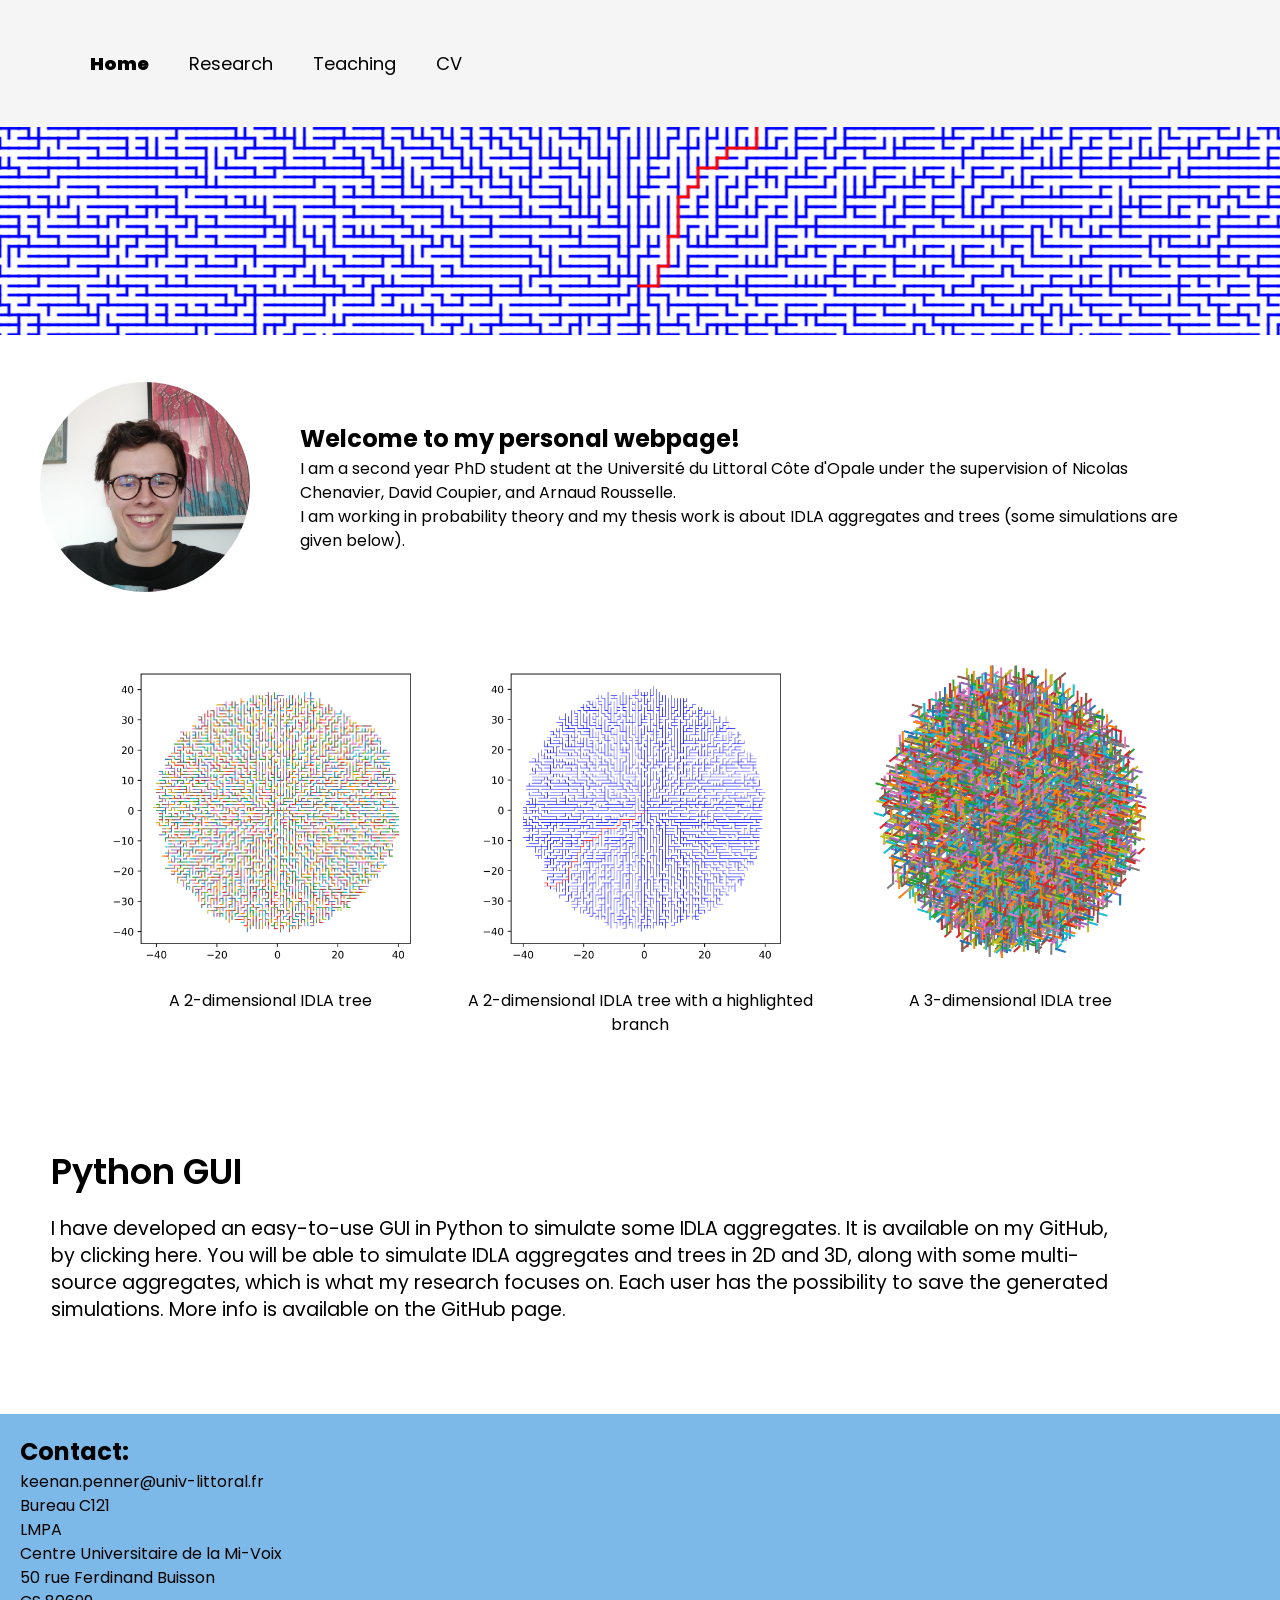
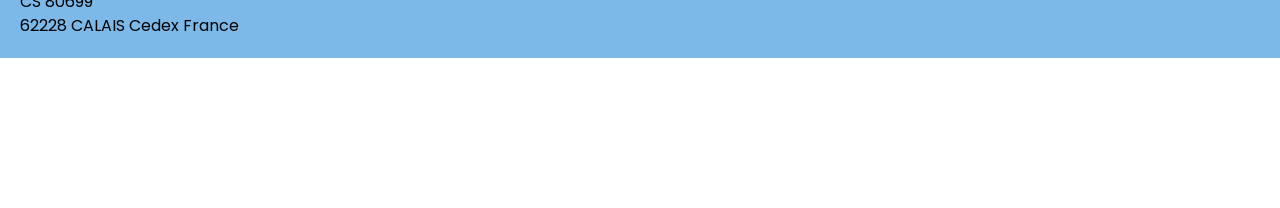
==== index.html @ bfee0ddf "changed file name" ====
<!DOCTYPE html>
<html lang="en">
<head>
    <meta charset="UTF-8">
    <meta name="viewport" content="width=device-width, initial-scale=1.0">
    <title>Keenan Penner Math</title>
    <link rel="stylesheet" href="css/style.css">
    <link rel="preconnect" href="https://fonts.googleapis.com">
    <link rel="preconnect" href="https://fonts.gstatic.com" crossorigin>
    <link href="https://fonts.googleapis.com/css2?family=Poppins:wght@100;300;400;600;700&display=swap"
        rel="stylesheet">
    <link rel="stylesheet" href="https://cdnjs.cloudflare.com/ajax/libs/font-awesome/6.6.0/css/all.min.css"
        integrity="sha512-Kc323vGBEqzTmouAECnVceyQqyqdsSiqLQISBL29aUW4U/M7pSPA/gEUZQqv1cwx4OnYxTxve5UMg5GT6L4JJg=="
        crossorigin="anonymous" referrerpolicy="no-referrer" />
    <link rel="shortcut icon" href="data/tree2-Copy.png">
</head>


<body id="home">

<!-- NAVIGATION BAR -->

<nav class="navbar">
	<div class="container">
		<div class="main-menu">
			<ul>
				<li>
					<a class="active" href="pagePerso.html">Home</a>
				</li>
				<li>
					<a href="recherche.html">Research</a>
				</li>
				<li>
					<a href="enseignement.html">Teaching</a>
				</li>
				<li>
					<a  href="data/CV.pdf" title="CV" target="_blank">CV</a>
				</li>
			</ul>
		</div>
	</div>
</nav>


<!-- HEADER -->

<header>	
<img id="banner" src="data/banner1.png" />
</header>


<!-- MAIN -->

<main>

<section id="intro" class="intro-section">
	<div class="intro-container">
		<div class="intro-image">
			<img id="profile" src="data/me.jpg" alt="Profile photo" />
		</div>
		<div class="intro-text">
			<h2>Welcome to my personal webpage!</h2>
			<p>
				I am a second year PhD student at the Université du Littoral Côte d'Opale under the supervision of
				<a href="https://www-lmpa.univ-littoral.fr/~chenavier/" target="_blank">Nicolas Chenavier</a>,
				<a href="https://sites.google.com/view/pageprodedavidcoupier/" target="_blank">David Coupier</a>, and
				<a href="https://arousselle.perso.math.cnrs.fr/" target="_blank">Arnaud Rousselle</a>.
			</p>
			<p>
				I am working in probability theory and my thesis work is about IDLA aggregates and trees (some
				simulations are given below).
			</p>
		</div>
	</div>
</section> 

<div class="row">
	<div class="imgContainer">
		<img src="data/IDLAtree.png"/ height="350" width="350" />
		<p class="caption" >A 2-dimensional IDLA tree </p>
	</div>
	<div class="imgContainer">
		<img src="data/branchtest.png"/ height="350" width="350" />
		<p class="caption">A 2-dimensional IDLA tree with a highlighted branch</p>
	</div>
	<div class="imgContainer">
		<img src="data/IDLAtree3D.png"/ height="350" width="350" />
		<p class="caption">A 3-dimensional IDLA tree</p>
	</div>
</div>

<div class="hero">
	<div class="container">
		<div class="hero-content">
			<h1 class="hero-heading text-xl">
				Python GUI
			</h1>
			<p class="hero-text text-md">
				I have developed an easy-to-use GUI in Python to simulate some IDLA aggregates. It is available on my GitHub, by clicking 
				<a href="https://github.com/Keenan-Penner/IDLA-Scripts" target="_blank">here</a>. You will be able to simulate IDLA aggregates and trees in 2D and 3D, along 
				with some multi-source aggregates, which is what my research focuses on. Each user has the possibility to save the generated 
				simulations. More info is available on the GitHub page. 
			<p>
		</div>
	</div>
</div>

<section class="contact">
	<div clas= 'contact-wrapper'>
		<h2>Contact:</h2>
		<p>
		keenan.penner@univ-littoral.fr
		</p>
		<p>Bureau C121<br>
		LMPA<br>
		Centre Universitaire de la Mi-Voix<br>
		50 rue Ferdinand Buisson<br>
		CS 80699<br>
		62228 CALAIS Cedex France<br>
		</p>
	</div>
</section>
</main>

<script type="text/javascript" src="sticky.js"></script>

</body>
</html>
---- css/style.css ----
*{
padding: 0;
box-sizing: border-box;
margin: 0;
}

:root {
  --primary-color: #ffa500;
  --dark-color: #333;
  --light-color: #f4f4f6;
}

.container {
  display: flex;
  flex-wrap: wrap;
  align-items: flex-start;
  justify-content: center;
  gap: 20px;
  padding: 20px;
}

body {
  font-family: 'Poppins', sans-serif;
  font-size: 16px;
  line-height: 1.5;
  background: #fff;
  padding-bottom: 50px;
  padding-bottom: 150px;
}

a {
  text-decoration: none;
  color: black;
}

ul {
  list-style: none;
}

img {
  max-width: 100%;
  height: auto;
}

#profile{
padding: 10px 20px;
}

/* INTRO */

.intro-container {
  display: flex;
  flex-wrap: wrap;
  align-items: center;
  
  padding: 30px 20px;
  gap: 30px;
}

.intro-image {
  flex: 0 0 250px;
  display: flex;
  justify-content: center;
}

.intro-text {
  flex: 1 1 300px;
  max-width: 900px;
}

#profile {
  width: 100%;
  height: auto;
  max-width: 250px;
  border-radius: 50%;
}

/* CONTACT */ 

.contact {
  background-color: #7CB9E8;
  padding: 20px;
  justify-content: center;
  align-items: center;
}



/* Navbar */

.navbar {
  position: sticky;
  top: 0;
  background: whitesmoke;
  padding: 20px 50px;
  overflow: hidden;
  z-index: 100;
  /*ensures the navbar is on top of everything */
}

.navbar .container {
  display: flex;
  justify-content: space-between;
  align-items: center;
}

.navbar .main-menu ul {
  display: flex;
}

.navbar ul li a {
  padding: 10px 20px;
  display: block;
  font-weight: 400;
  transition: 0.5s;
  font-size: large;
}

.navbar ul li a:hover {
  color: #7CB9E8;
}

.navbar ul li a.active {
  font-weight: 900;
}

/* Hero */

.hero {
  margin-bottom: 50px;
}

.hero .container {
  display: flex;
  align-items: center;
  justify-content: center;
}

.hero .hero-content {
  width: 95%;
}

.hero .hero-text {
  width: 90%;
  margin-bottom: 20px;
}

/* Text classes */
.text-xxl {
  font-size: 3rem;
  line-height: 1.2;
  font-weight: 600;
  margin: 40px 0 20px;
}

.text-xl {
  font-size: 2.2rem;
  line-height: 1.4;
  font-weight: 600;
  margin: 40px 0 20px;
}

.text-l {
  font-size: 1.6rem;
  line-height: 1.4;
  font-weight: normal;
  margin: 30px 0 20px;
}

.text-md {
  font-size: 1.2rem;
  line-height: 1.4;
  font-weight: normal;
  margin: 20px 0 20px;
}

.text-sm {
  font-size: 0.9rem;
  line-height: 1.4;
  font-weight: normal;
  margin: 5px 0 10px;
}

.text-center {
  text-align: center;
}

/* GALLERY */

.row {
  display: flex;
  flex-wrap: wrap;
  justify-content: center;
  gap: 20px;
  max-width: 1100px;
  margin: 0 auto 50px;
}
.imgContainer {
  flex: 1 1 280px;
  /* flex-grow, shrink, basis */
  max-width: 350px;
  /* max image width */
  text-align: center;
}

.imgContainer img {
  width: 100%;
  /* make image fill container width */
  height: auto;
  border-radius: 10px;
}



@media (max-width: 768px) {
  .container {
    flex-direction: column;
    align-items: center;
  }
}


@media
(prefers-reduced-motion: no-preference) {
  html {
    scroll-behavior: smooth;
  }
}

.text{

	float: left;

}


#banner {
width: 100% ;
}



.caption{

	text-align:center;
}


.titre{

font-size: 130% ;

}

#publis{

font-size: 120%;

font-weight: bold;

}

#talks{

font-size: 120%;

font-weight: bold;

}
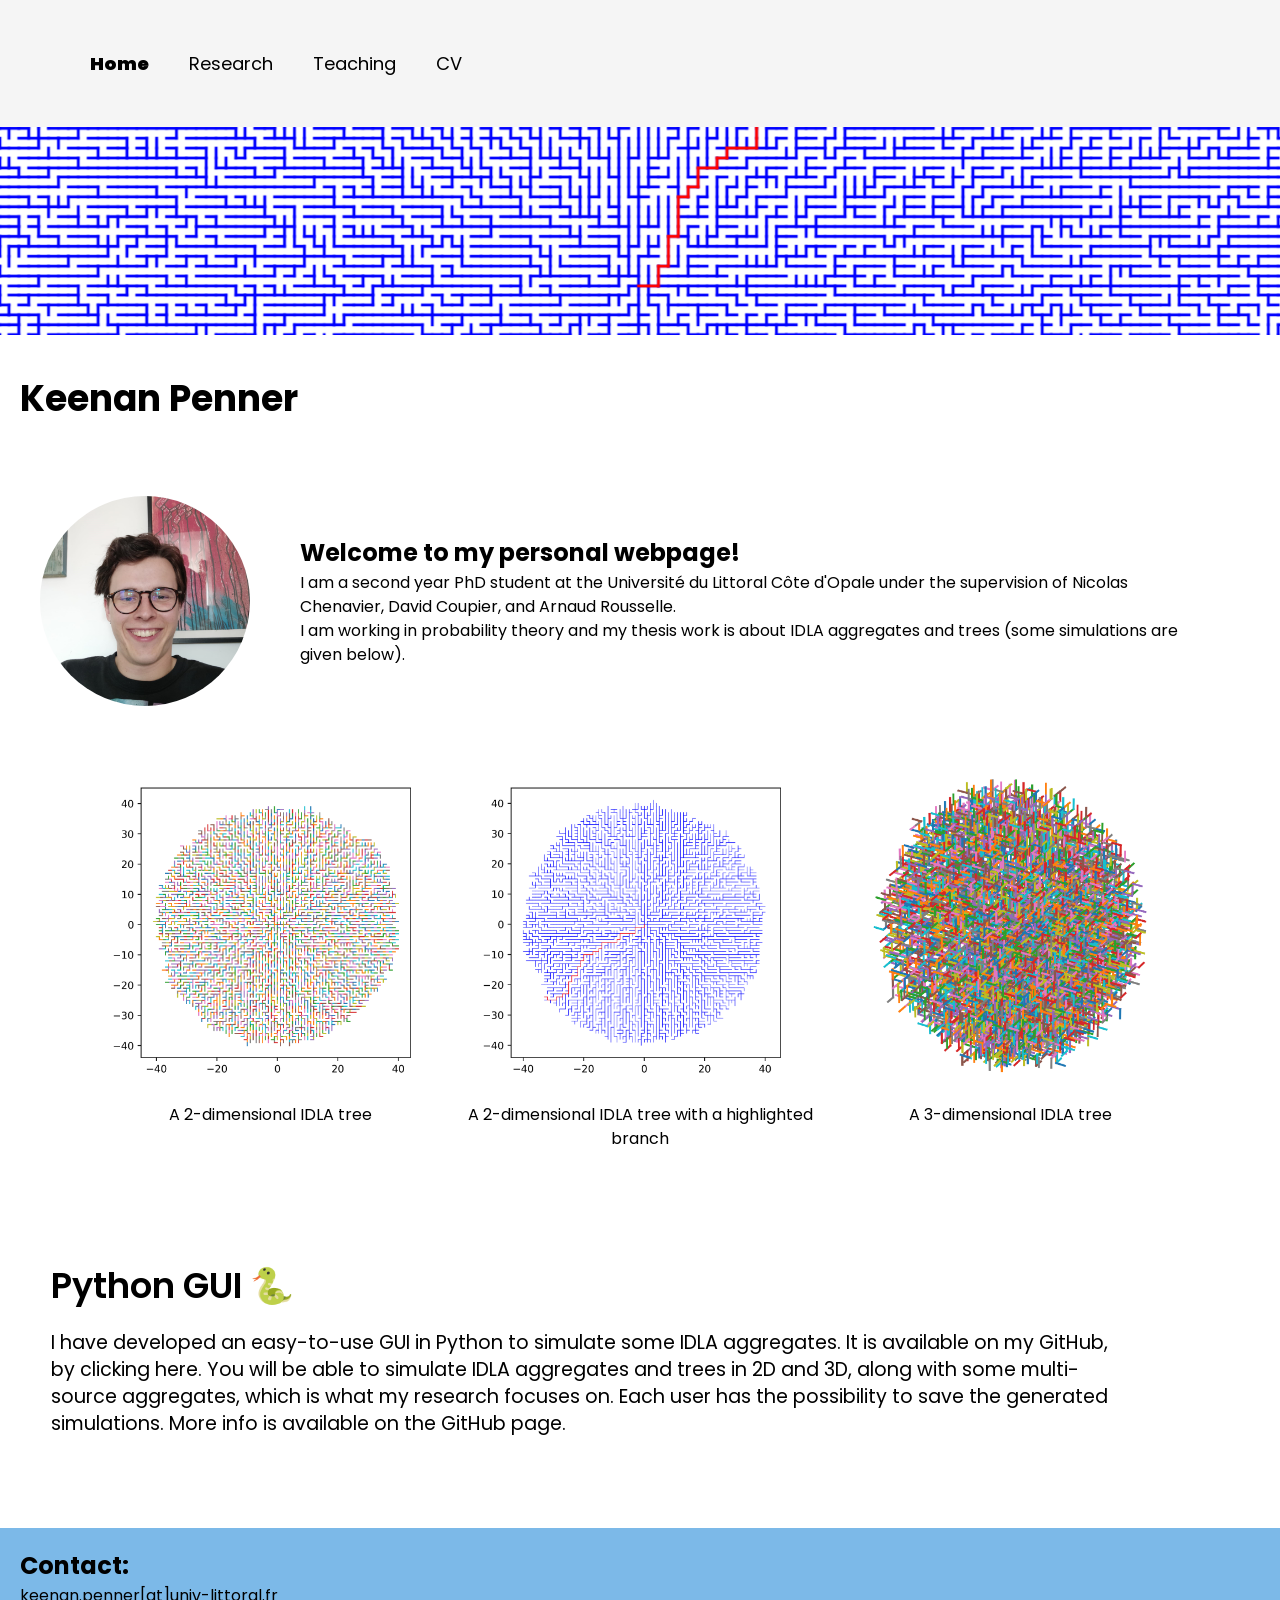
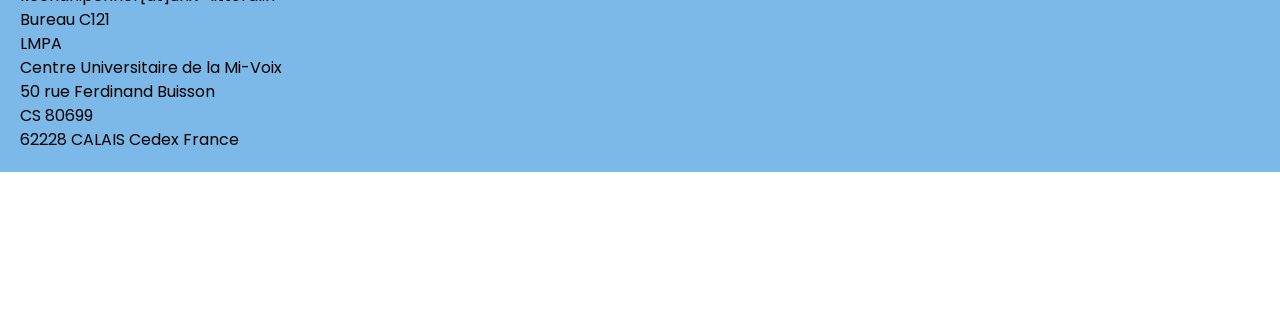
==== commit be7fda64: "added name & changed contact info" ====
--- a/index.html
+++ b/index.html
@@ -25,7 +25,7 @@
 		<div class="main-menu">
 			<ul>
 				<li>
-					<a class="active" href="pagePerso.html">Home</a>
+					<a class="active" href="index.html">Home</a>
 				</li>
 				<li>
 					<a href="recherche.html">Research</a>
@@ -54,6 +54,11 @@
 <main>
 
 <section id="intro" class="intro-section">
+	<div class="intro-name">
+		<h1>
+			Keenan Penner
+		</h1>
+	</div>
 	<div class="intro-container">
 		<div class="intro-image">
 			<img id="profile" src="data/me.jpg" alt="Profile photo" />
@@ -93,7 +98,7 @@
 	<div class="container">
 		<div class="hero-content">
 			<h1 class="hero-heading text-xl">
-				Python GUI
+				Python GUI &#128013;
 			</h1>
 			<p class="hero-text text-md">
 				I have developed an easy-to-use GUI in Python to simulate some IDLA aggregates. It is available on my GitHub, by clicking 
@@ -109,7 +114,7 @@
 	<div clas= 'contact-wrapper'>
 		<h2>Contact:</h2>
 		<p>
-		keenan.penner@univ-littoral.fr
+		keenan.penner[at]univ-littoral.fr
 		</p>
 		<p>Bureau C121<br>
 		LMPA<br>
--- a/css/style.css
+++ b/css/style.css
@@ -61,6 +61,13 @@
   flex: 0 0 250px;
   display: flex;
   justify-content: center;
+}
+
+.intro-name {
+  flex: 1 1 300px;
+  max-width: 500px;
+  font-size: x-large;
+  padding: 30px 20px;
 }
 
 .intro-text {
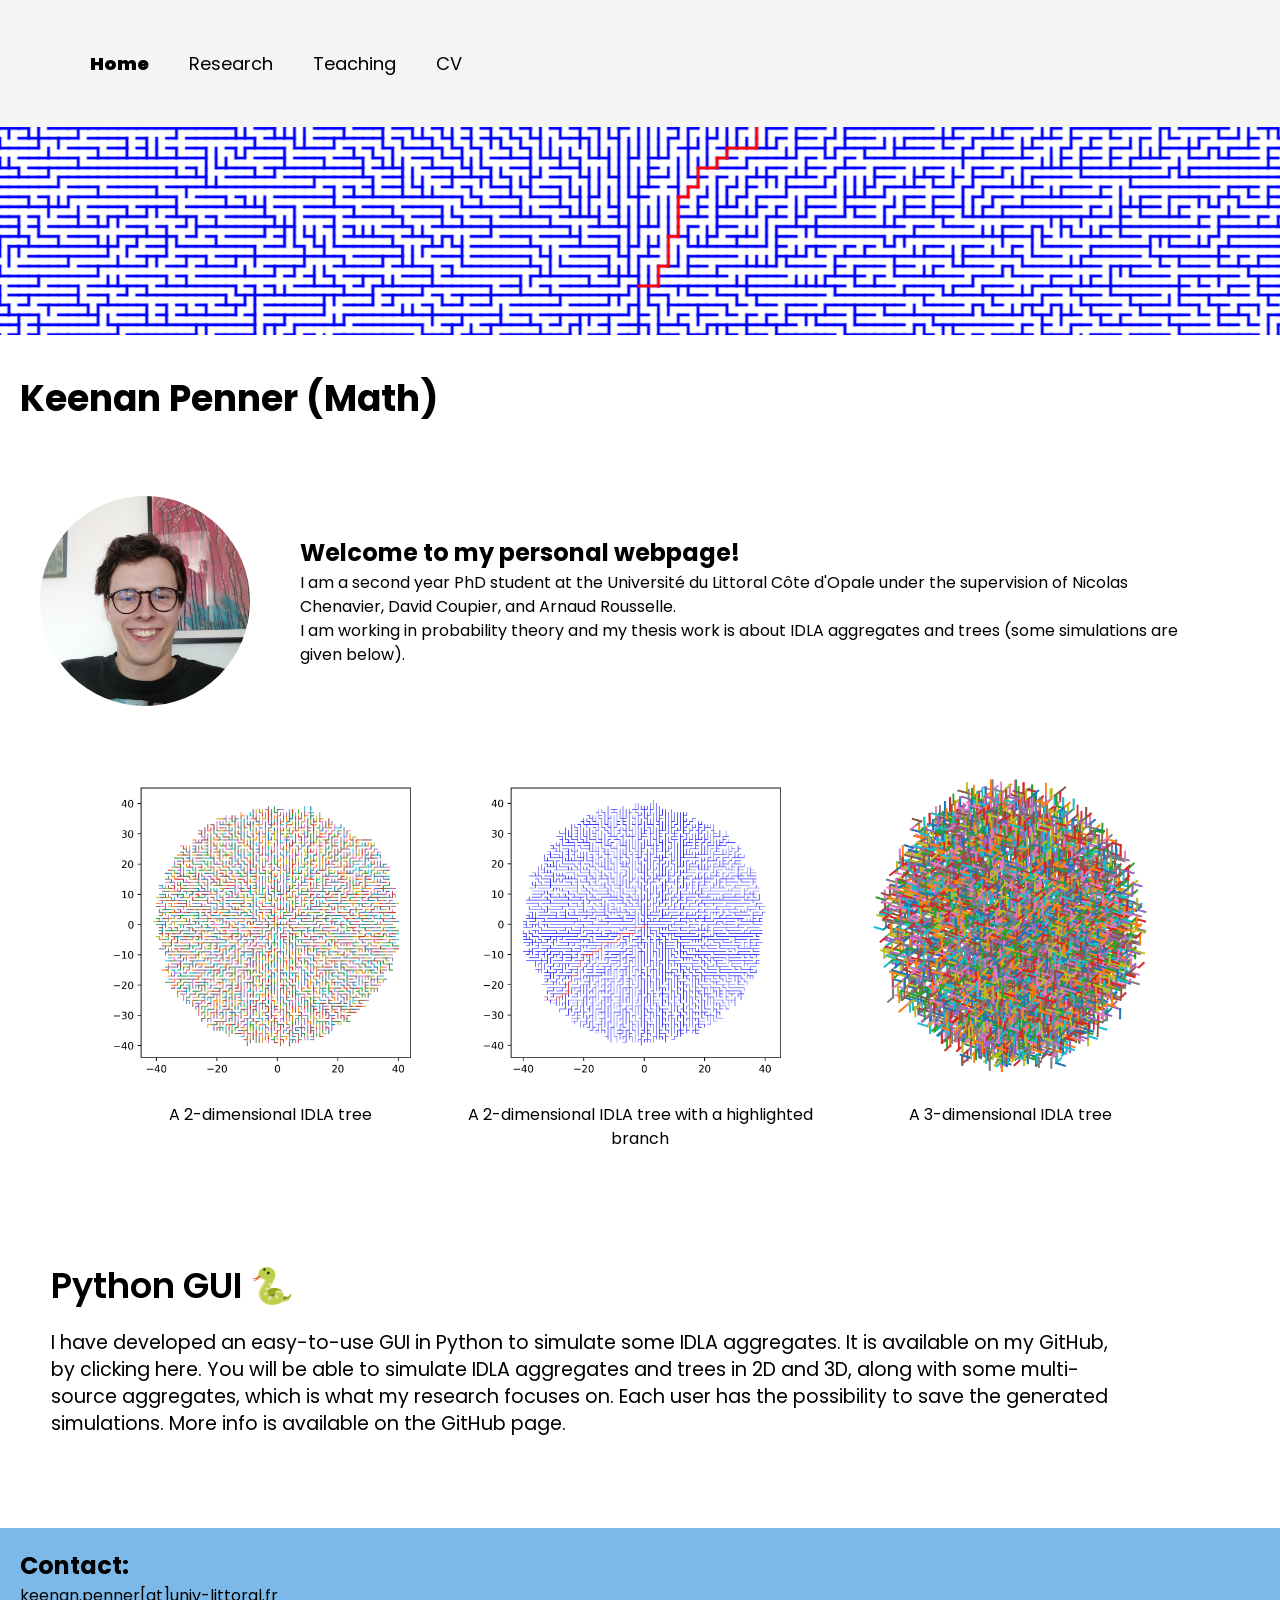
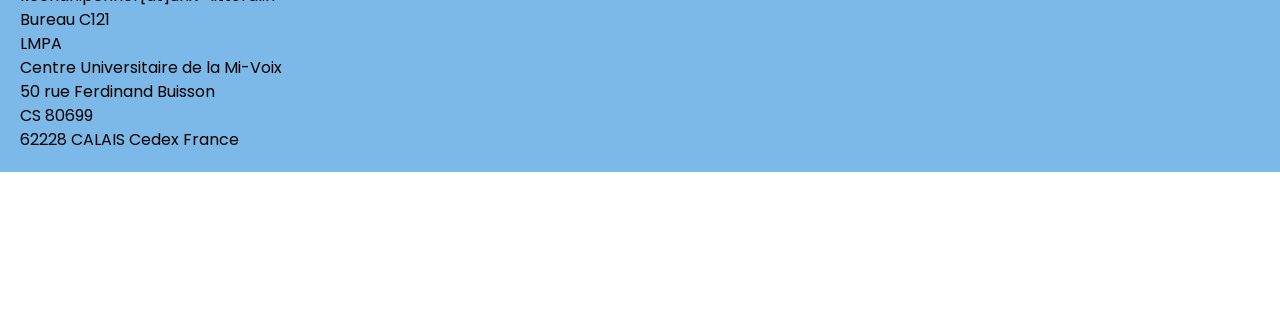
==== commit d09120a6: "added (math) mention" ====
--- a/index.html
+++ b/index.html
@@ -56,7 +56,7 @@
 <section id="intro" class="intro-section">
 	<div class="intro-name">
 		<h1>
-			Keenan Penner
+			Keenan Penner (Math)
 		</h1>
 	</div>
 	<div class="intro-container">
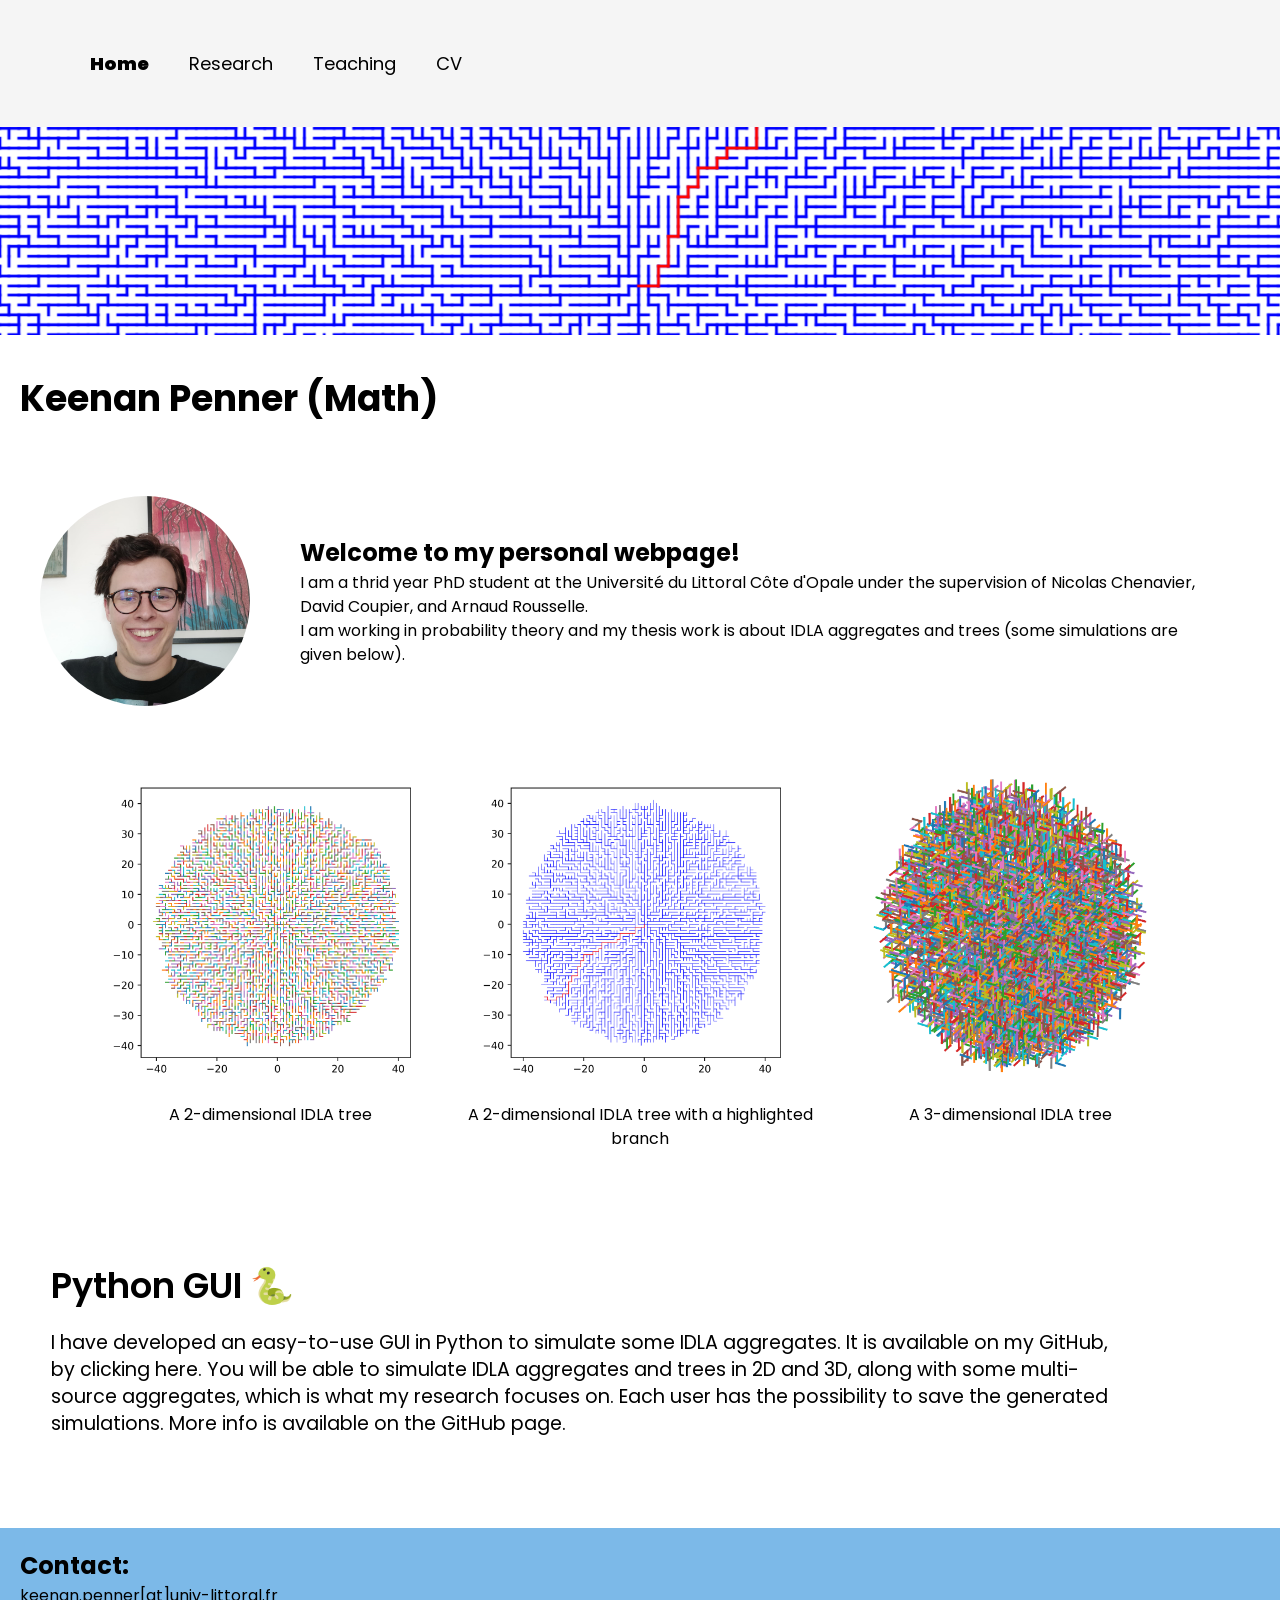
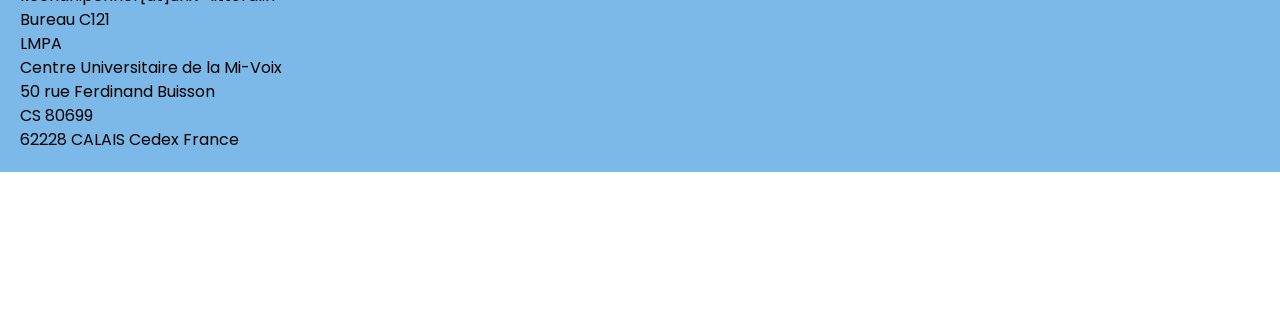
==== commit 145522de: "updated year" ====
--- a/index.html
+++ b/index.html
@@ -66,7 +66,7 @@
 		<div class="intro-text">
 			<h2>Welcome to my personal webpage!</h2>
 			<p>
-				I am a second year PhD student at the Université du Littoral Côte d'Opale under the supervision of
+				I am a thrid year PhD student at the Université du Littoral Côte d'Opale under the supervision of
 				<a href="https://www-lmpa.univ-littoral.fr/~chenavier/" target="_blank">Nicolas Chenavier</a>,
 				<a href="https://sites.google.com/view/pageprodedavidcoupier/" target="_blank">David Coupier</a>, and
 				<a href="https://arousselle.perso.math.cnrs.fr/" target="_blank">Arnaud Rousselle</a>.
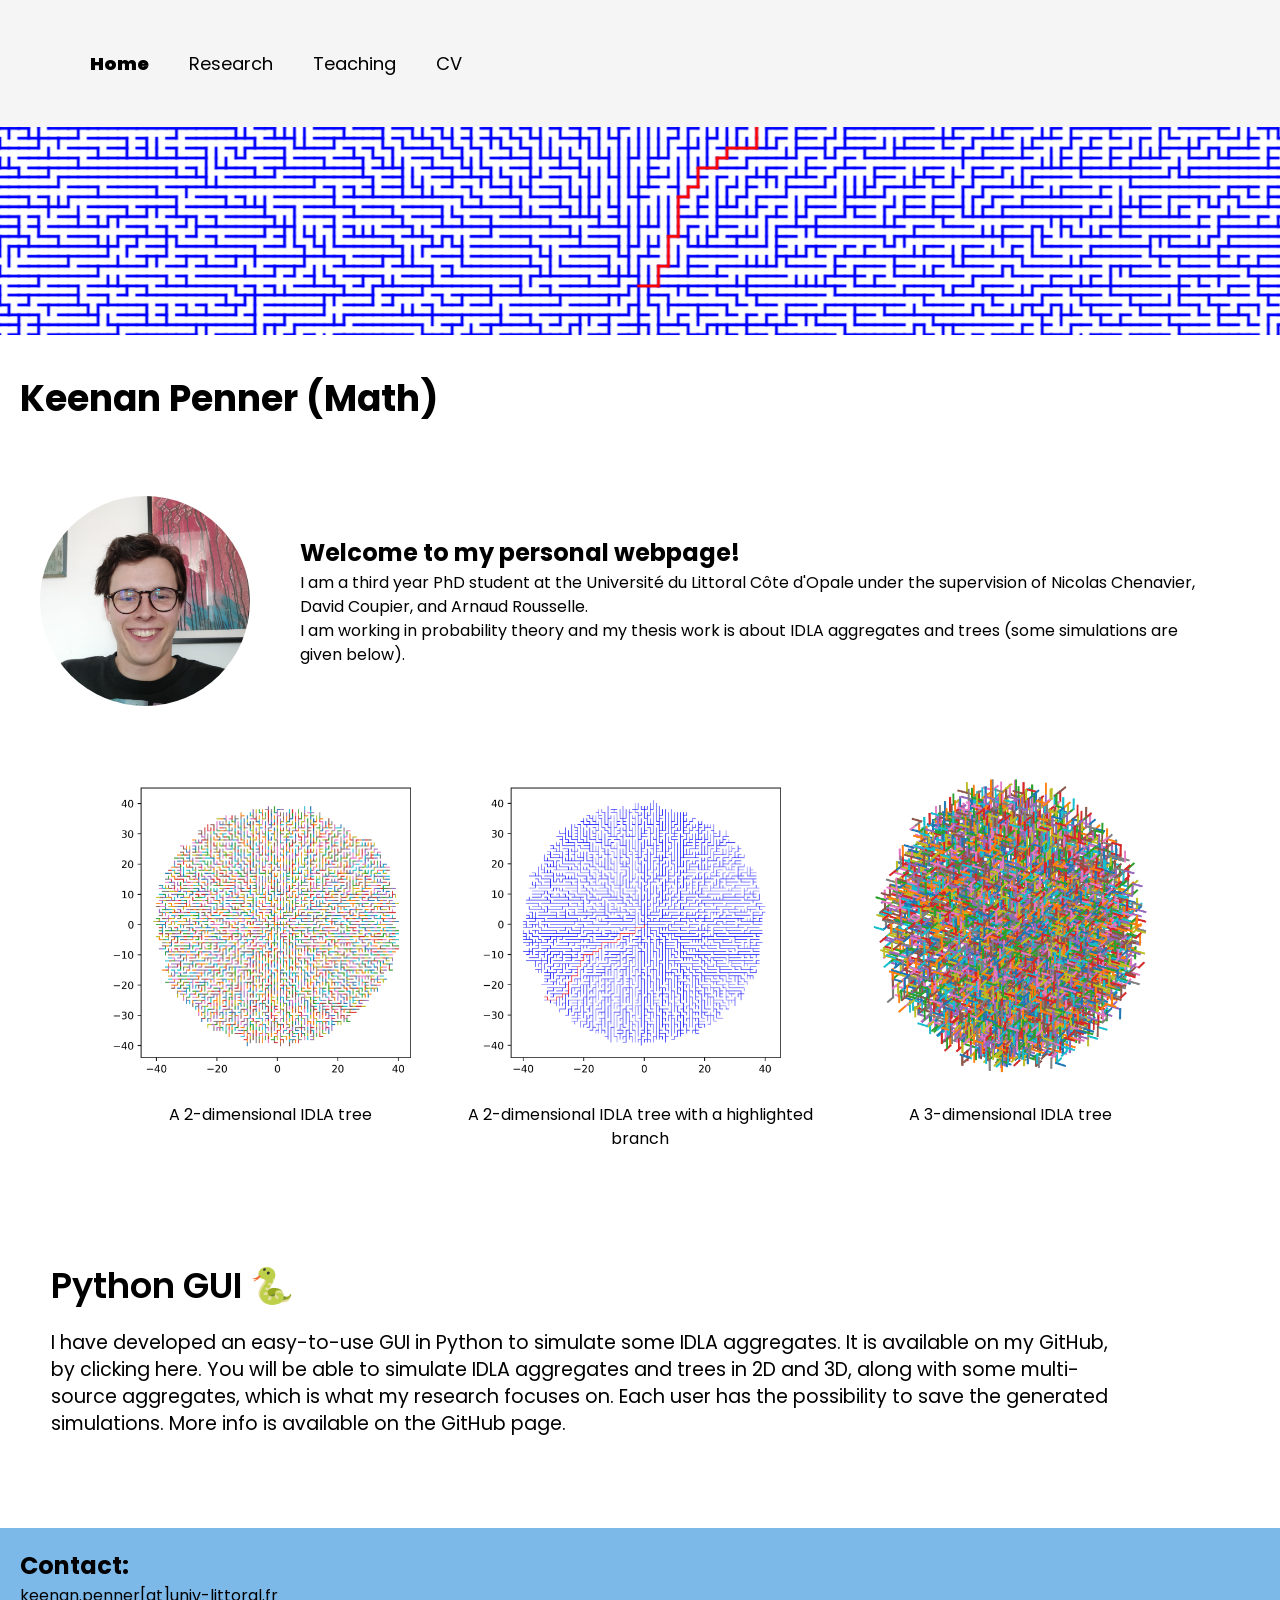
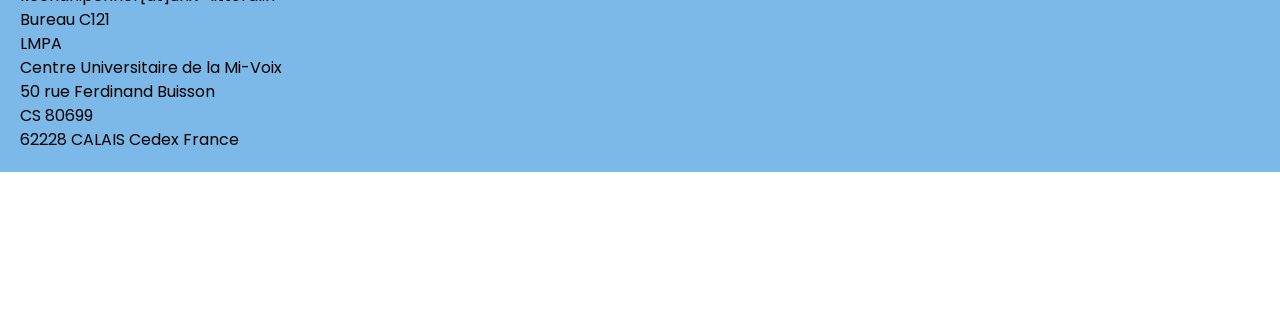
==== commit e58ae27a: "corrected spelling" ====
--- a/index.html
+++ b/index.html
@@ -66,7 +66,7 @@
 		<div class="intro-text">
 			<h2>Welcome to my personal webpage!</h2>
 			<p>
-				I am a thrid year PhD student at the Université du Littoral Côte d'Opale under the supervision of
+				I am a third year PhD student at the Université du Littoral Côte d'Opale under the supervision of
 				<a href="https://www-lmpa.univ-littoral.fr/~chenavier/" target="_blank">Nicolas Chenavier</a>,
 				<a href="https://sites.google.com/view/pageprodedavidcoupier/" target="_blank">David Coupier</a>, and
 				<a href="https://arousselle.perso.math.cnrs.fr/" target="_blank">Arnaud Rousselle</a>.
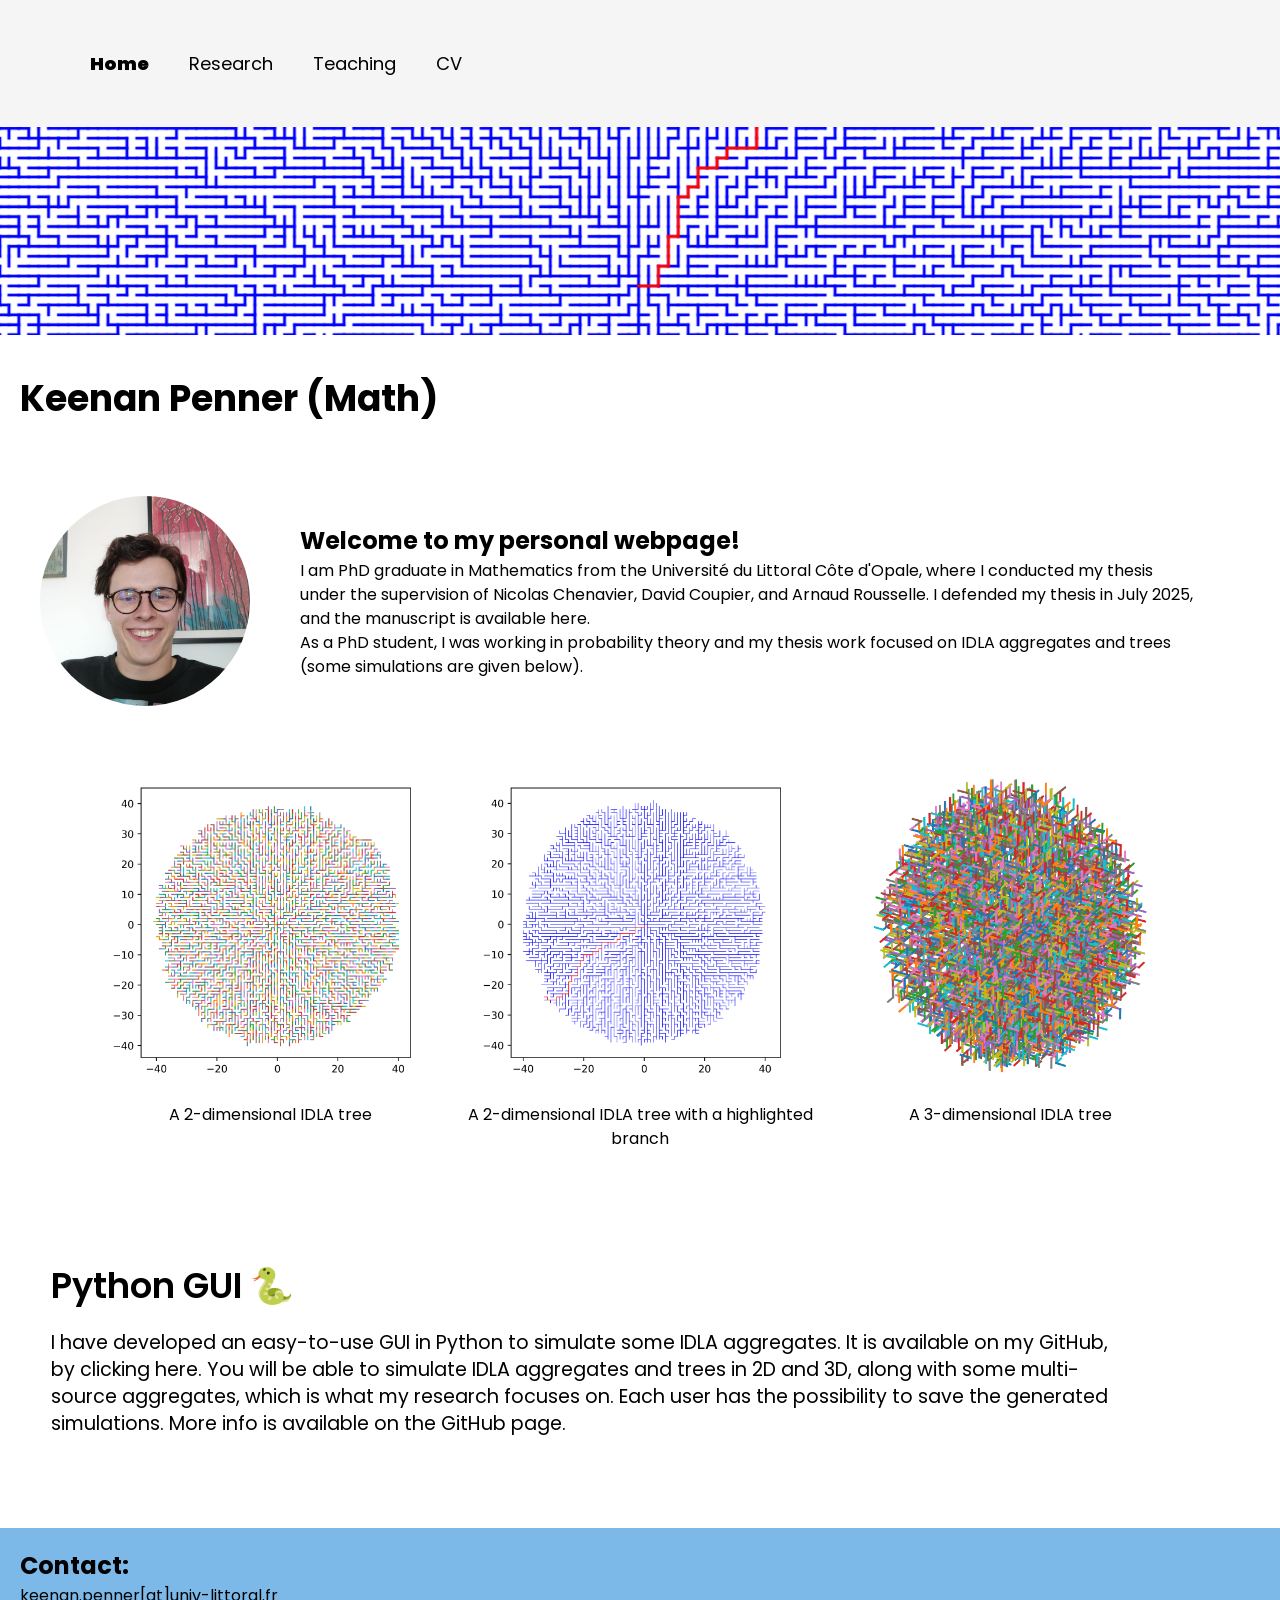
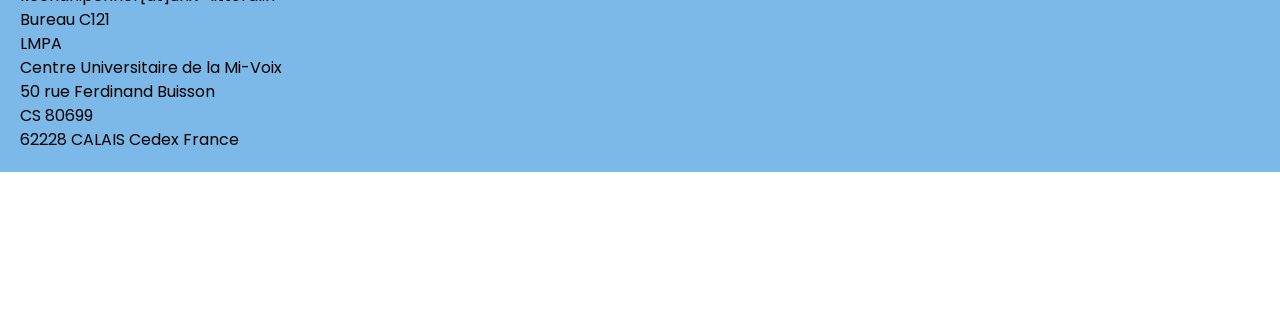
==== commit 40b02bfe: "slight changes to home page" ====
--- a/index.html
+++ b/index.html
@@ -66,13 +66,14 @@
 		<div class="intro-text">
 			<h2>Welcome to my personal webpage!</h2>
 			<p>
-				I am a third year PhD student at the Université du Littoral Côte d'Opale under the supervision of
+				I am PhD graduate in Mathematics from the Université du Littoral Côte d'Opale, where I conducted my thesis under the supervision of
 				<a href="https://www-lmpa.univ-littoral.fr/~chenavier/" target="_blank">Nicolas Chenavier</a>,
 				<a href="https://sites.google.com/view/pageprodedavidcoupier/" target="_blank">David Coupier</a>, and
-				<a href="https://arousselle.perso.math.cnrs.fr/" target="_blank">Arnaud Rousselle</a>.
+				<a href="https://arousselle.perso.math.cnrs.fr/" target="_blank">Arnaud Rousselle</a>. I defended my thesis in July 2025, and the manuscript 
+				is available <a href="data/manuscrit.pdf" target="_blank">here</a>.
 			</p>
 			<p>
-				I am working in probability theory and my thesis work is about IDLA aggregates and trees (some
+				As a PhD student, I was working in probability theory and my thesis work focused on IDLA aggregates and trees (some
 				simulations are given below).
 			</p>
 		</div>
